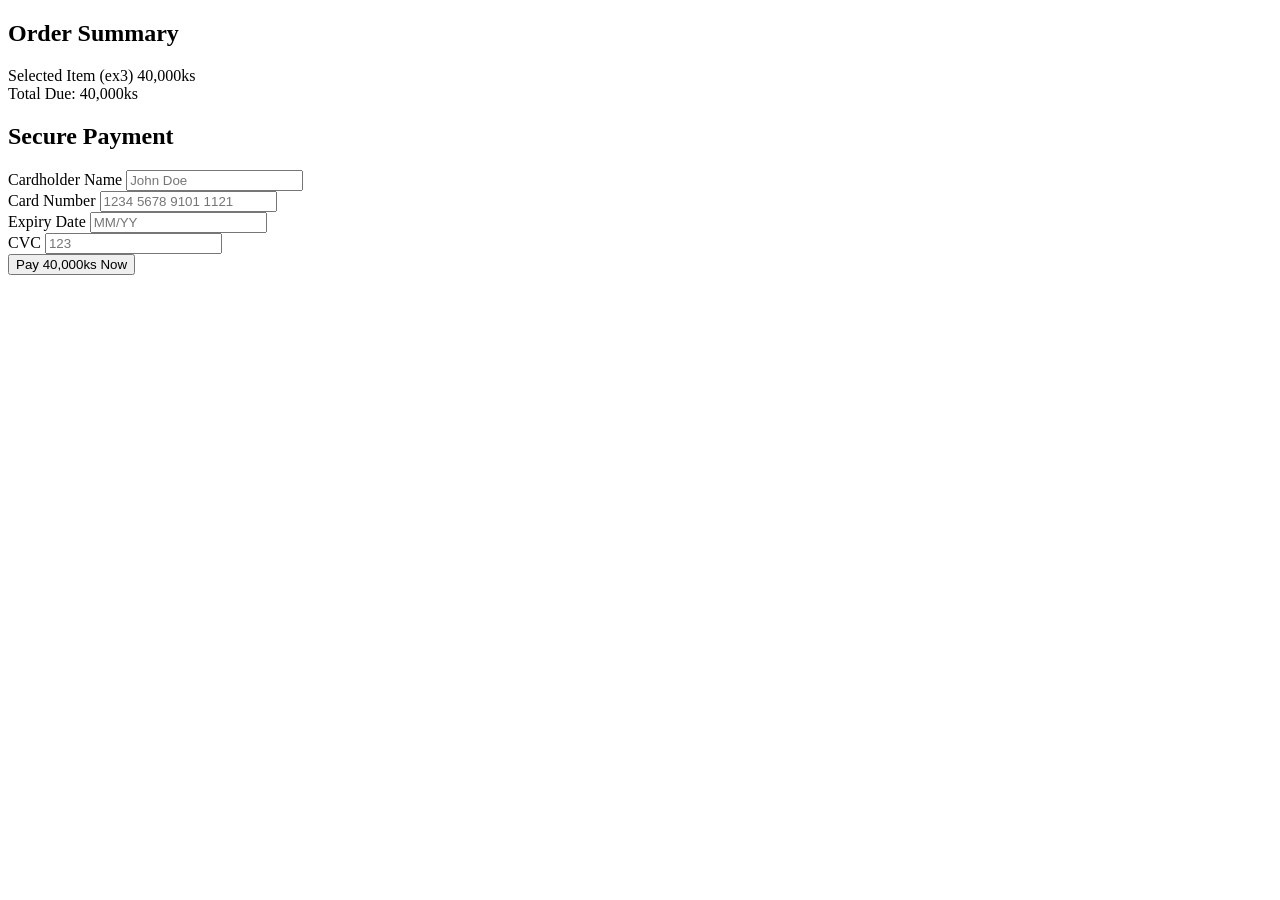
==== buy.html @ d4e23859 "Rename index.html to buy.html" ====
<!DOCTYPE html>
<html lang="en">
<head>
  <meta charset="UTF-8">
  <title>JammyShop - Secure Checkout</title>
  <link rel="stylesheet" href="payment-style.css">
</head>
<body>

  <div class="checkout-container">
    
    <!-- Order Summary Card -->
    <div class="summary-box">
      <h2>Order Summary</h2>
      <div class="summary-row">
        <span id="item-name">Selected Item (ex3)</span>
        <span id="item-price" class="bold">40,000ks</span>
      </div>
      <div class="summary-divider"></div>
      <div class="summary-row total">
        <span>Total Due:</span>
        <span id="total-price">40,000ks</span>
      </div>
    </div>

    <!-- Payment Form Card -->
    <div class="payment-box">
      <h2>Secure Payment</h2>
      <form id="payment-form">
        
        <div class="input-group">
          <label for="card-name">Cardholder Name</label>
          <input type="text" id="card-name" placeholder="John Doe" required>
        </div>

        <div class="input-group">
          <label for="card-number">Card Number</label>
          <input type="text" id="card-number" placeholder="1234 5678 9101 1121" maxlength="19" required>
        </div>

        <div class="input-row">
          <div class="input-group">
            <label for="card-expiry">Expiry Date</label>
            <input type="text" id="card-expiry" placeholder="MM/YY" maxlength="5" required>
          </div>
          <div class="input-group">
            <label for="card-cvc">CVC</label>
            <input type="text" id="card-cvc" placeholder="123" maxlength="3" required>
          </div>
        </div>

        <button type="submit" id="pay-btn">Pay 40,000ks Now</button>
      </form>
      <div id="payment-message" class="hidden"></div>
    </div>

  </div>

  <script src="payment-script.js"></script>
</body>
</html>
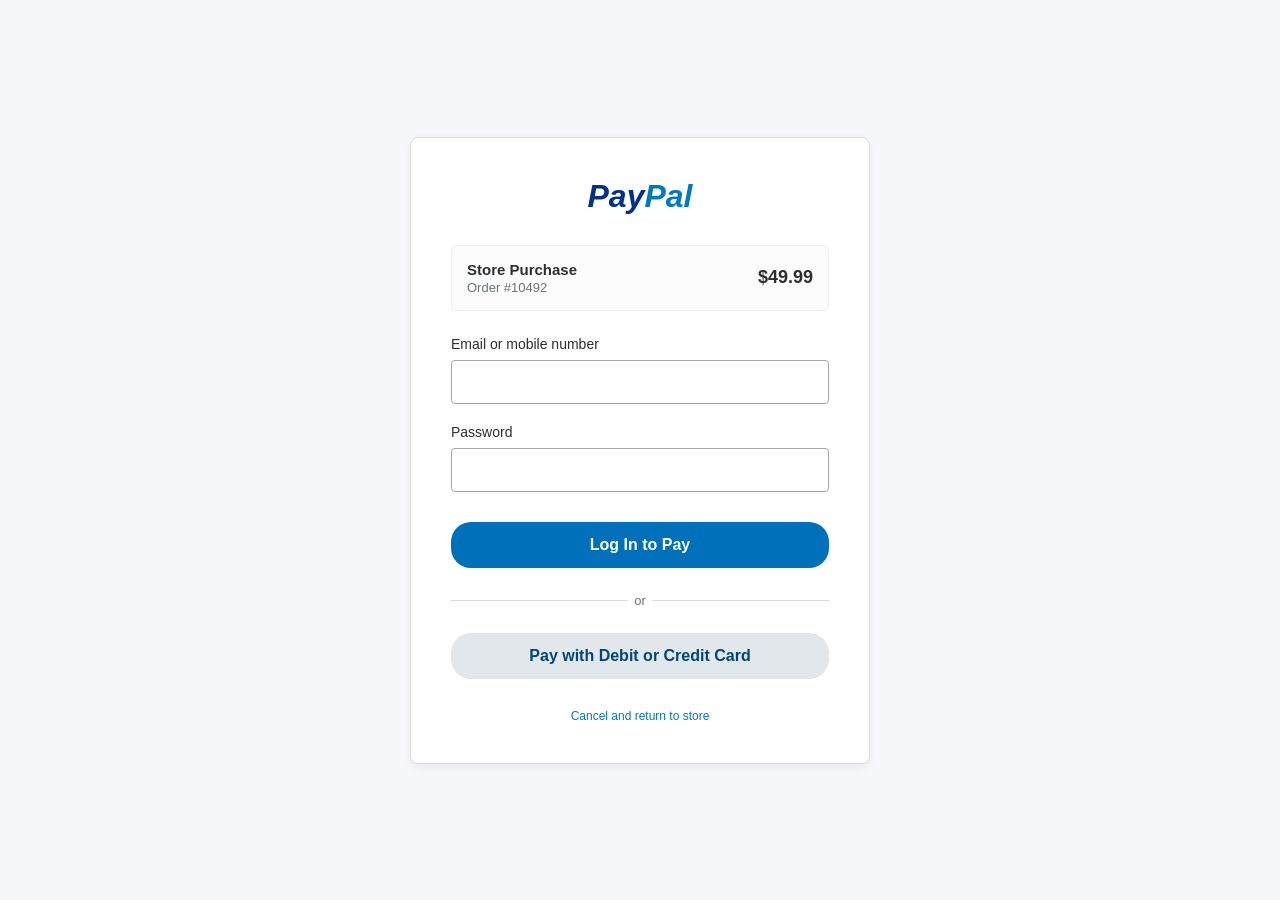
==== commit 67bec31c: "Update buy.html" ====
--- a/buy.html
+++ b/buy.html
@@ -1,61 +1,222 @@
 <!DOCTYPE html>
 <html lang="en">
 <head>
-  <meta charset="UTF-8">
-  <title>JammyShop - Secure Checkout</title>
-  <link rel="stylesheet" href="payment-style.css">
+    <meta charset="UTF-8">
+    <meta name="viewport" content="width=device-width, initial-scale=1.0">
+    <title>PayPal Style Payment Page</title>
+    <style>
+        * {
+            box-sizing: border-box;
+            font-family: "Helvetica Neue", Helvetica, Arial, sans-serif;
+            margin: 0;
+            padding: 0;
+        }
+
+        body {
+            background-color: #f5f7fa;
+            display: flex;
+            justify-content: center;
+            align-items: center;
+            min-height: 100vh;
+        }
+
+        .paypal-container {
+            background: #ffffff;
+            border: 1px solid #dcdcdc;
+            border-radius: 8px;
+            width: 100%;
+            max-width: 460px;
+            padding: 40px;
+            box-shadow: 0 4px 12px rgba(0, 0, 0, 0.05);
+            text-align: center;
+        }
+
+        .logo {
+            font-size: 32px;
+            font-weight: bold;
+            font-style: italic;
+            margin-bottom: 30px;
+        }
+
+        .logo span:nth-child(1) {
+            color: #003087;
+        }
+
+        .logo span:nth-child(2) {
+            color: #0079c1;
+        }
+
+        .order-summary {
+            background-color: #fcfcfd;
+            border: 1px solid #eeeeee;
+            border-radius: 6px;
+            padding: 15px;
+            margin-bottom: 25px;
+            display: flex;
+            justify-content: space-between;
+            align-items: center;
+            text-align: left;
+        }
+
+        .order-details h3 {
+            font-size: 15px;
+            color: #2c2e2f;
+        }
+
+        .order-details p {
+            font-size: 13px;
+            color: #6c7378;
+            margin-top: 2px;
+        }
+
+        .price {
+            font-size: 18px;
+            font-weight: bold;
+            color: #2c2e2f;
+        }
+
+        .input-group {
+            margin-bottom: 20px;
+            text-align: left;
+        }
+
+        .input-group label {
+            display: block;
+            font-size: 14px;
+            color: #2c2e2f;
+            margin-bottom: 8px;
+            font-weight: 500;
+        }
+
+        .input-group input {
+            width: 100%;
+            padding: 12px;
+            border: 1px solid #a6a6a6;
+            border-radius: 4px;
+            font-size: 16px;
+            transition: border-color 0.2s;
+        }
+
+        .input-group input:focus {
+            border-color: #0079c1;
+            outline: none;
+        }
+
+        .btn-login {
+            width: 100%;
+            background-color: #0070ba;
+            color: white;
+            border: none;
+            padding: 14px;
+            font-size: 16px;
+            font-weight: bold;
+            border-radius: 20px;
+            cursor: pointer;
+            margin-top: 10px;
+            transition: background-color 0.2s;
+        }
+
+        .btn-login:hover {
+            background-color: #005ea6;
+        }
+
+        .divider {
+            margin: 25px 0;
+            display: flex;
+            align-items: center;
+            text-align: center;
+            color: #6c7378;
+            font-size: 13px;
+        }
+
+        .divider::before, .divider::after {
+            content: '';
+            flex: 1;
+            border-bottom: 1px solid #dcdcdc;
+        }
+
+        .divider:not(:empty)::before {
+            margin-right: .5em;
+        }
+
+        .divider:not(:empty)::after {
+            margin-left: .5em;
+        }
+
+        .btn-card {
+            width: 100%;
+            background-color: #e1e7eb;
+            color: #00457c;
+            border: none;
+            padding: 14px;
+            font-size: 16px;
+            font-weight: bold;
+            border-radius: 20px;
+            cursor: pointer;
+            transition: background-color 0.2s;
+        }
+
+        .btn-card:hover {
+            background-color: #d2dae0;
+        }
+
+        .footer-links {
+            margin-top: 30px;
+            font-size: 12px;
+        }
+
+        .footer-links a {
+            color: #0079c1;
+            text-decoration: none;
+        }
+
+        .footer-links a:hover {
+            text-decoration: underline;
+        }
+    </style>
 </head>
 <body>
 
-  <div class="checkout-container">
-    
-    <!-- Order Summary Card -->
-    <div class="summary-box">
-      <h2>Order Summary</h2>
-      <div class="summary-row">
-        <span id="item-name">Selected Item (ex3)</span>
-        <span id="item-price" class="bold">40,000ks</span>
-      </div>
-      <div class="summary-divider"></div>
-      <div class="summary-row total">
-        <span>Total Due:</span>
-        <span id="total-price">40,000ks</span>
-      </div>
+    <div class="paypal-container">
+        <!-- PayPal Mock Logo -->
+        <div class="logo">
+            <span>Pay</span><span>Pal</span>
+        </div>
+
+        <!-- Order Summary Card -->
+        <div class="order-summary">
+            <div class="order-details">
+                <h3>Store Purchase</h3>
+                <p>Order #10492</p>
+            </div>
+            <div class="price">$49.99</div>
+        </div>
+
+        <!-- Login Form -->
+        <form action="#" method="POST">
+            <div class="input-group">
+                <label for="email">Email or mobile number</label>
+                <input type="email" id="email" required autocomplete="email">
+            </div>
+
+            <div class="input-group">
+                <label for="password">Password</label>
+                <input type="password" id="password" required autocomplete="current-password">
+            </div>
+
+            <button type="submit" class="btn-login">Log In to Pay</button>
+        </form>
+
+        <div class="divider">or</div>
+
+        <!-- Guest Checkout Button -->
+        <button class="btn-card">Pay with Debit or Credit Card</button>
+
+        <!-- Footer -->
+        <div class="footer-links">
+            <a href="#">Cancel and return to store</a>
+        </div>
     </div>
 
-    <!-- Payment Form Card -->
-    <div class="payment-box">
-      <h2>Secure Payment</h2>
-      <form id="payment-form">
-        
-        <div class="input-group">
-          <label for="card-name">Cardholder Name</label>
-          <input type="text" id="card-name" placeholder="John Doe" required>
-        </div>
-
-        <div class="input-group">
-          <label for="card-number">Card Number</label>
-          <input type="text" id="card-number" placeholder="1234 5678 9101 1121" maxlength="19" required>
-        </div>
-
-        <div class="input-row">
-          <div class="input-group">
-            <label for="card-expiry">Expiry Date</label>
-            <input type="text" id="card-expiry" placeholder="MM/YY" maxlength="5" required>
-          </div>
-          <div class="input-group">
-            <label for="card-cvc">CVC</label>
-            <input type="text" id="card-cvc" placeholder="123" maxlength="3" required>
-          </div>
-        </div>
-
-        <button type="submit" id="pay-btn">Pay 40,000ks Now</button>
-      </form>
-      <div id="payment-message" class="hidden"></div>
-    </div>
-
-  </div>
-
-  <script src="payment-script.js"></script>
 </body>
 </html>
